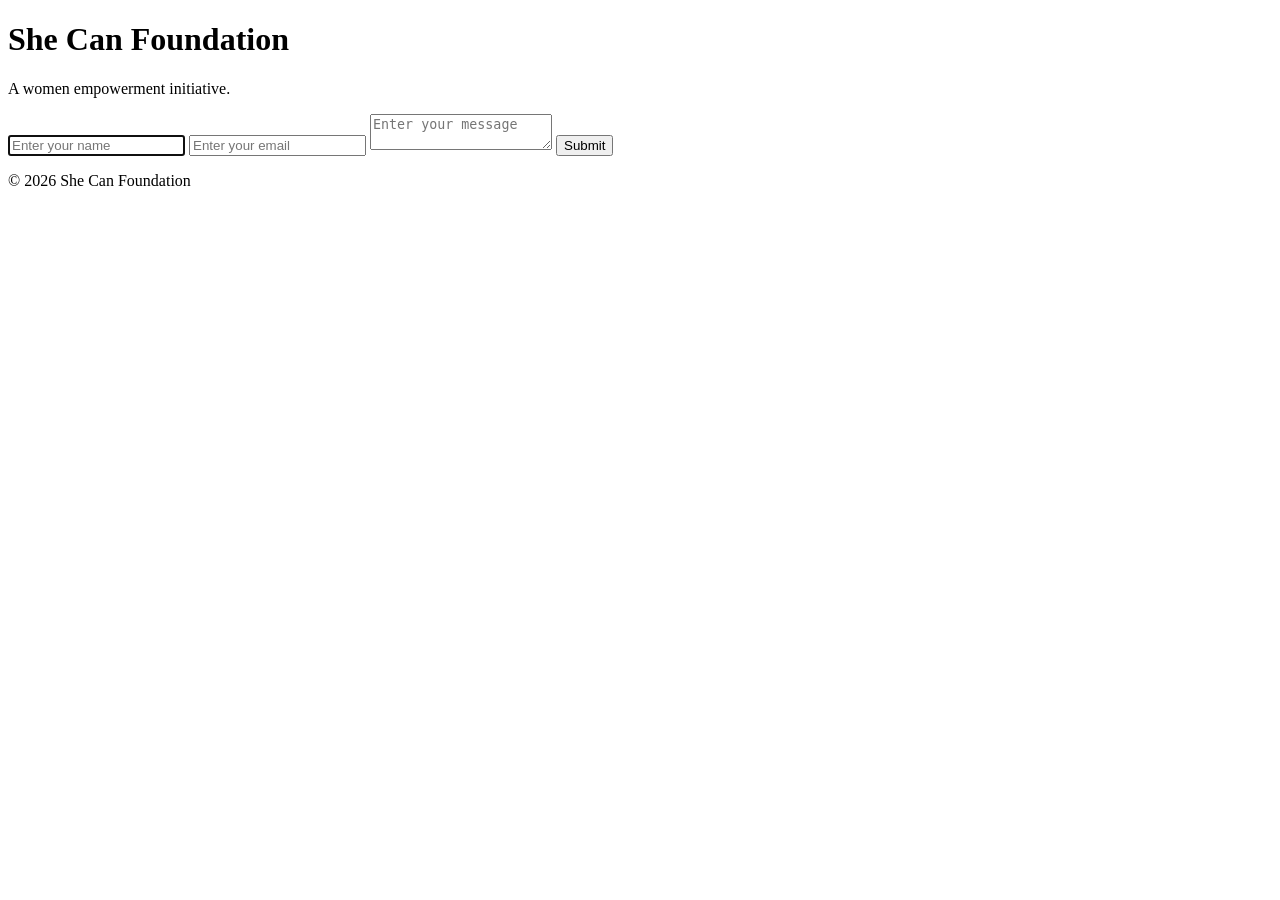
==== frontend/index.html @ d07fcac0 "create a simple frontend html" ====
<!DOCTYPE html>
<html lang="en">
    <head>
        <meta charset="UTF-8">
        <meta name="viewport" content="width=device-width, initial-scale=1.0">
        <title>She Can Foundation</title>
        <link rel="stylesheet" href="styles.css">
    </head>
    <body>
        <div class="container">
            <div class="card">
                <h1>She Can Foundation</h1>
            
                <p class="subtitle">A women empowerment initiative.</p>
            
                <form id="contact-form">
                    <input type="text" id="name" placeholder="Enter your name" required autofocus autocomplete="off">
                    <input type="email" id="email" placeholder="Enter your email" required autocomplete="off">
                    <textarea id="message" placeholder="Enter your message" required></textarea>
                    <button type="submit" id="submit-btn">Submit</button>
                </form>
                <p id="success-message"></p>
            </div>
        
            <footer>&copy; 2026 She Can Foundation</footer>
        </div>
    
        <script src="script.js"></script>
    
    </body>
</html>
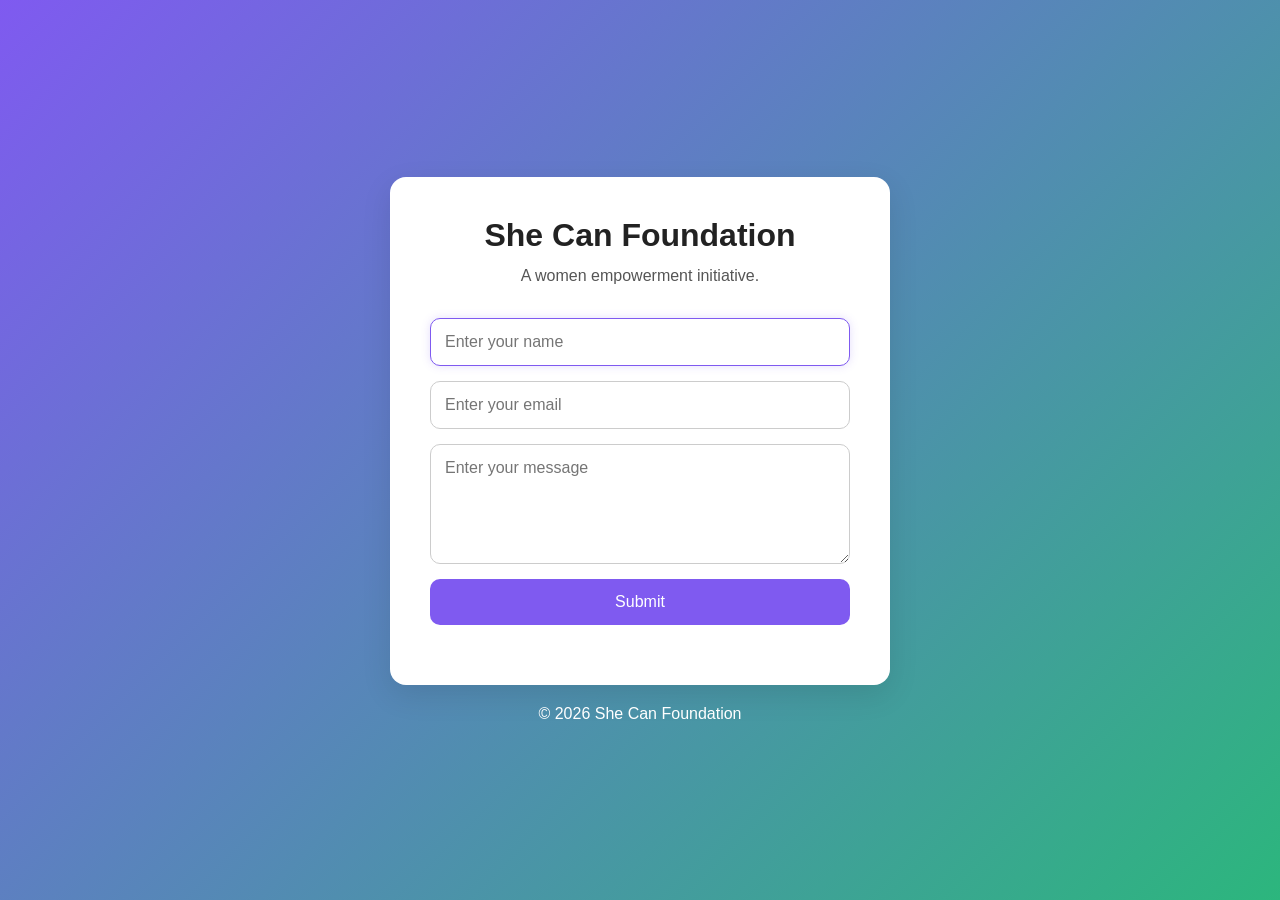
==== commit e43d6cb2: "create an export handler fund; minor ui polishing" ====
--- a/frontend/index.html
+++ b/frontend/index.html
@@ -19,6 +19,7 @@
                     <textarea id="message" placeholder="Enter your message" required></textarea>
                     <button type="submit" id="submit-btn">Submit</button>
                 </form>
+                <div id="toast"></div>
                 <p id="success-message"></p>
             </div>
         
--- a/frontend/styles.css
+++ b/frontend/styles.css
@@ -0,0 +1,132 @@
+* {
+    margin: 0;
+    padding: 0;
+    box-sizing: border-box;
+    font-family: Arial, sans-serif;
+}
+
+body {
+    min-height: 100vh;
+    display: flex;
+    justify-content: center;
+    align-items: center;
+    padding: 20px;
+    background: linear-gradient(135deg, #7f5af0, #2cb67d);
+}
+
+.container {
+    width: 100%;
+    max-width: 500px;
+}
+
+.card {
+    background-color: white;
+    padding: 40px;
+    border-radius: 16px;
+    box-shadow: 0 10px 30px rgba(0, 0, 0, 0.1);
+    animation: fadeIn 0.7s ease;
+}
+
+h1 {
+    text-align: center;
+    margin-bottom: 10px;
+    color: #222;
+}
+
+.subtitle {
+    text-align: center;
+    margin-bottom: 30px;
+    color: #555;
+    line-height: 1.5;
+}
+
+form {
+    display: flex;
+    flex-direction: column;
+    gap: 15px;
+}
+
+input, textarea {
+    width: 100%;
+    padding: 14px;
+    border: 1px solid #ccc;
+    border-radius: 10px;
+    font-size: 16px;
+    transition: 0.3s;
+}
+
+input:focus, textarea:focus {
+    outline: none;
+    border-color: #7f5af0;
+    box-shadow: 0 0 10px rgba(127, 90, 240, 0.2);
+}
+
+textarea {
+    min-height: 120px;
+    resize: vertical;
+}
+
+button {
+    padding: 14px;
+    border: none;
+    border-radius: 10px;
+    background-color: #7f5af0;
+    color: white;
+    font-size: 16px;
+    cursor: pointer;
+    transition: 0.3s;
+}
+
+button:hover {
+    background-color: #6842e3;
+    transform: translateY(-2px);
+}
+
+#success-message {
+    margin-top: 20px;
+    text-align: center;
+    color: #2cb67d;
+    font-weight: bold;
+}
+
+footer {
+    margin-top: 20px;
+    text-align: center;
+    color: white;
+}
+
+/* custom animation */
+@keyframes fadeIn {
+    from {
+        /* starting state */
+        opacity: 0; 
+        transform: translateY(20px);
+    }
+    to {
+        opacity: 1;
+        transform: translateY(0);
+    }
+}
+
+@media (max-width: 600px) {
+    .card {
+        padding: 25px;
+    }
+}
+
+#toast {
+    position: fixed;
+    top: 20px;
+    right: 20px;
+    background-color: #2cb67d;
+    color: white;
+    padding: 14px 20px;
+    border-radius: 10px;
+    opacity: 0;
+    pointer-events: none;
+    transition: 0.3s;
+}
+
+#toast.show {
+    opacity: 1;
+}
